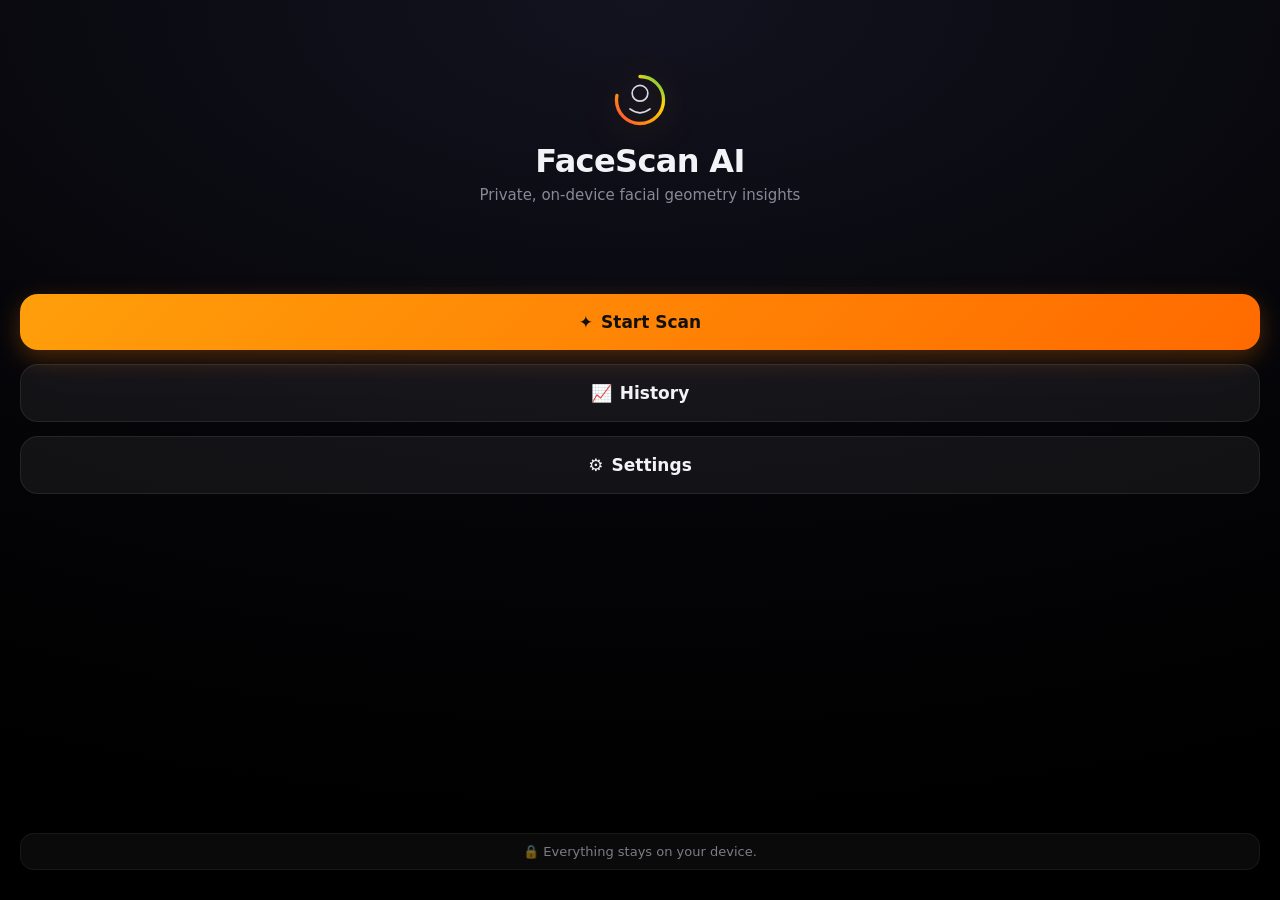
==== index.html @ 28b442ec "Add files via upload" ====
<!doctype html>
<html lang="en">
<head>
<meta charset="UTF-8" />
<meta name="viewport" content="width=device-width, initial-scale=1, maximum-scale=1, viewport-fit=cover, user-scalable=no" />
<title>FaceScan AI</title>

<!-- PWA -->
<link rel="manifest" href="manifest.json" />
<meta name="theme-color" content="#06060a" />
<meta name="apple-mobile-web-app-capable" content="yes" />
<meta name="mobile-web-app-capable" content="yes" />
<meta name="apple-mobile-web-app-status-bar-style" content="black-translucent" />
<meta name="apple-mobile-web-app-title" content="FaceScan" />
<meta name="format-detection" content="telephone=no" />
<link rel="apple-touch-icon" href="icons/apple-touch-icon.png" />
<link rel="icon" type="image/png" sizes="32x32" href="icons/favicon-32.png" />

<link rel="stylesheet" href="css/style.css" />
</head>
<body>
<div id="app">

  <!-- ============ HOME ============ -->
  <section id="screen-home" class="screen active" data-screen="home">
    <div class="safe-top"></div>
    <header class="home-header">
      <div class="brand-mark">
        <svg viewBox="0 0 100 100" width="56" height="56">
          <circle cx="50" cy="50" r="42" fill="none" stroke="url(#ringGrad)" stroke-width="6" stroke-linecap="round" stroke-dasharray="205 264" transform="rotate(-90 50 50)"/>
          <defs>
            <linearGradient id="ringGrad" x1="0%" y1="0%" x2="100%" y2="100%">
              <stop offset="0%" stop-color="#ff453a"/>
              <stop offset="40%" stop-color="#ff9f0a"/>
              <stop offset="70%" stop-color="#ffd60a"/>
              <stop offset="100%" stop-color="#34c759"/>
            </linearGradient>
          </defs>
          <circle cx="50" cy="38" r="14" fill="none" stroke="rgba(235,240,255,0.9)" stroke-width="3"/>
          <path d="M32 66 Q50 80 68 66" fill="none" stroke="rgba(235,240,255,0.9)" stroke-width="3" stroke-linecap="round"/>
        </svg>
      </div>
      <h1>FaceScan AI</h1>
      <p class="tagline">Private, on-device facial geometry insights</p>
    </header>

    <div class="home-actions">
      <button class="btn btn-primary btn-large" data-nav="scan-intro">
        <span class="btn-icon">✦</span> Start Scan
      </button>
      <button class="btn btn-glass btn-large" data-nav="history">
        <span class="btn-icon">📈</span> History
      </button>
      <button class="btn btn-glass btn-large" data-nav="settings">
        <span class="btn-icon">⚙︎</span> Settings
      </button>
    </div>

    <div class="privacy-badge">🔒 Everything stays on your device.</div>
    <div class="safe-bottom"></div>
  </section>

  <!-- ============ SCAN INTRO ============ -->
  <section id="screen-scan-intro" class="screen" data-screen="scan-intro">
    <div class="safe-top"></div>
    <div class="topbar">
      <button class="btn-back" data-nav="home">‹ Back</button>
    </div>
    <div class="intro-content">
      <h2>7 quick poses</h2>
      <p class="intro-sub">Follow each prompt. Poses complete automatically once detected.</p>
      <ol class="pose-list">
        <li><span class="pose-num">1</span> Look Straight</li>
        <li><span class="pose-num">2</span> Turn Left</li>
        <li><span class="pose-num">3</span> Turn Right</li>
        <li><span class="pose-num">4</span> Look Up</li>
        <li><span class="pose-num">5</span> Look Down</li>
        <li><span class="pose-num">6</span> Smile</li>
        <li><span class="pose-num">7</span> Neutral Expression</li>
      </ol>
      <div class="intro-tip">💡 Use good, even lighting and hold the phone at eye level.</div>
    </div>
    <button class="btn btn-primary btn-large" id="begin-scan-btn">Begin Scan</button>
    <div class="privacy-badge small">🔒 Nothing is uploaded, ever.</div>
    <div class="safe-bottom"></div>
  </section>

  <!-- ============ SCAN ============ -->
  <section id="screen-scan" class="screen" data-screen="scan">
    <div class="safe-top"></div>
    <div class="scan-topbar">
      <button class="btn-back ghost" data-nav="home">✕</button>
      <div class="step-progress">
        <div class="step-dots" id="step-dots"></div>
        <span class="step-label" id="step-label">Step 1 of 7</span>
      </div>
      <div class="topbar-spacer"></div>
    </div>

    <div class="camera-wrap">
      <video id="camera-feed" autoplay playsinline muted></video>
      <canvas id="overlay-canvas"></canvas>
      <div class="face-guide-ring" id="face-guide-ring"></div>
      <div class="pose-check-anim" id="pose-check">✓</div>
    </div>

    <div class="pose-instruction">
      <div class="pose-icon" id="pose-icon">👀</div>
      <h2 id="pose-title">Look Straight</h2>
      <p id="pose-sub">Center your face in the frame</p>
    </div>
    <div class="safe-bottom"></div>
  </section>

  <!-- ============ CAMERA PERMISSION / ERROR ============ -->
  <section id="screen-camera-error" class="screen" data-screen="camera-error">
    <div class="safe-top"></div>
    <div class="error-content">
      <div class="error-icon">📷</div>
      <h2>Camera access needed</h2>
      <p id="camera-error-message">FaceScan AI needs camera access to run an on-device scan. Nothing is ever recorded or uploaded.</p>
      <button class="btn btn-primary btn-large" id="camera-retry-btn">Try Again</button>
      <button class="btn btn-glass btn-large" data-nav="home">Cancel</button>
    </div>
    <div class="safe-bottom"></div>
  </section>

  <!-- ============ ANALYSIS (loading) ============ -->
  <section id="screen-analysis" class="screen" data-screen="analysis">
    <div class="safe-top"></div>
    <div class="analysis-center">
      <div class="ring-wrap">
        <svg viewBox="0 0 200 200" class="progress-ring">
          <circle class="ring-track" cx="100" cy="100" r="88"/>
          <circle class="ring-fill" id="ring-fill" cx="100" cy="100" r="88"/>
        </svg>
        <div class="ring-percent" id="ring-percent">0%</div>
      </div>
      <p class="analysis-message" id="analysis-message">Building facial mesh...</p>
    </div>
    <div class="safe-bottom"></div>
  </section>

  <!-- ============ RESULTS ============ -->
  <section id="screen-results" class="screen" data-screen="results">
    <div class="safe-top"></div>
    <div class="topbar">
      <button class="btn-back" id="results-back-btn">‹ Back</button>
      <button class="btn-icon-only" id="results-delete-btn" title="Delete scan" style="display:none">🗑</button>
    </div>
    <div class="scroll-area" id="results-scroll">
      <div class="score-hero">
        <div class="score-ring-wrap">
          <svg viewBox="0 0 160 160" class="score-ring">
            <circle class="ring-track" cx="80" cy="80" r="70"/>
            <circle class="ring-fill" id="score-ring-fill" cx="80" cy="80" r="70"/>
          </svg>
          <div class="score-value" id="score-value">8.4</div>
        </div>
        <p class="score-label">Estimated Profile Score</p>
        <p class="score-disclaimer">App-generated estimate based on facial geometry — not an objective measure of attractiveness.</p>
        <p class="score-date" id="score-date"></p>
      </div>

      <h3 class="section-title">Detected Features</h3>
      <div class="feature-grid" id="feature-grid"></div>

      <h3 class="section-title">Suggestions</h3>
      <div class="suggestion-list" id="suggestion-list"></div>

      <div class="results-actions">
        <button class="btn btn-primary btn-large" id="results-done-btn">Done</button>
      </div>
      <div class="safe-bottom"></div>
    </div>
  </section>

  <!-- ============ HISTORY ============ -->
  <section id="screen-history" class="screen" data-screen="history">
    <div class="safe-top"></div>
    <div class="topbar">
      <button class="btn-back" data-nav="home">‹ Back</button>
      <h2 class="topbar-title">History</h2>
      <button class="btn-icon-only" id="history-clear-btn" title="Clear all">🗑</button>
    </div>
    <div class="scroll-area">
      <div class="history-stats" id="history-stats"></div>
      <div class="chart-card">
        <canvas id="history-chart" height="180"></canvas>
      </div>
      <div id="history-empty" class="empty-state" style="display:none">
        <div class="empty-icon">📊</div>
        <p>No scans yet. Run your first scan to start tracking trends.</p>
        <button class="btn btn-primary btn-large" data-nav="scan-intro">Start Scan</button>
      </div>
      <div class="history-list" id="history-list"></div>
      <div class="safe-bottom"></div>
    </div>
  </section>

  <!-- ============ SETTINGS ============ -->
  <section id="screen-settings" class="screen" data-screen="settings">
    <div class="safe-top"></div>
    <div class="topbar">
      <button class="btn-back" data-nav="home">‹ Back</button>
      <h2 class="topbar-title">Settings</h2>
      <div class="topbar-spacer"></div>
    </div>
    <div class="scroll-area">
      <div class="settings-group">
        <div class="settings-row">
          <span>Haptic feedback</span>
          <label class="switch">
            <input type="checkbox" id="setting-haptics" checked>
            <span class="switch-track"></span>
          </label>
        </div>
        <div class="settings-row">
          <span>Invert left / right turn detection</span>
          <label class="switch">
            <input type="checkbox" id="setting-invert-yaw">
            <span class="switch-track"></span>
          </label>
        </div>
      </div>

      <div class="settings-group">
        <button class="settings-row action" id="clear-history-btn">
          <span>Clear all scan history</span> <span class="chev">›</span>
        </button>
      </div>

      <div class="settings-group about-card">
        <h3>About FaceScan AI</h3>
        <p>FaceScan AI analyzes facial geometry entirely on your device using MediaPipe's on-device face landmark detection. No image, video, or measurement ever leaves your phone — there is no server, no account, and no cloud storage.</p>
        <p class="disclaimer-strong">Results are app-generated estimates derived from geometric measurements. They are not scientific, medical, or objective assessments of attractiveness.</p>
        <p class="version-tag">Version 1.0.0</p>
      </div>
      <div class="safe-bottom"></div>
    </div>
  </section>

  <!-- Confirm dialog -->
  <div class="modal-overlay" id="confirm-overlay">
    <div class="modal-card">
      <h3 id="confirm-title">Are you sure?</h3>
      <p id="confirm-message">This action cannot be undone.</p>
      <div class="modal-actions">
        <button class="btn btn-glass" id="confirm-cancel">Cancel</button>
        <button class="btn btn-danger" id="confirm-ok">Delete</button>
      </div>
    </div>
  </div>

  <!-- Toast -->
  <div class="toast" id="toast"></div>

</div>

<script type="module" src="js/app.js"></script>
</body>
</html>
---- css/style.css ----
/* ============ Reset & base ============ */
* { box-sizing: border-box; -webkit-tap-highlight-color: transparent; }
html, body {
  margin: 0; padding: 0;
  height: 100%;
  background: #000;
  color: #f2f3f7;
  font-family: -apple-system, BlinkMacSystemFont, "SF Pro Text", "SF Pro Display", system-ui, sans-serif;
  overscroll-behavior: none;
  -webkit-user-select: none;
  user-select: none;
}
body {
  position: fixed;
  inset: 0;
  overflow: hidden;
}
button, input { font-family: inherit; }
ol, ul { list-style: none; margin: 0; padding: 0; }
h1, h2, h3, p { margin: 0; }

#app {
  position: relative;
  width: 100%;
  height: 100%;
  background: radial-gradient(120% 90% at 50% 0%, #131320 0%, #06060a 55%, #000 100%);
}

.safe-top { height: env(safe-area-inset-top, 0px); flex-shrink: 0; }
.safe-bottom { height: max(env(safe-area-inset-bottom, 0px), 12px); flex-shrink: 0; }

/* ============ Screens ============ */
.screen {
  position: absolute;
  inset: 0;
  display: none;
  flex-direction: column;
  padding-left: max(env(safe-area-inset-left), 20px);
  padding-right: max(env(safe-area-inset-right), 20px);
  opacity: 0;
  transform: translateY(8px) scale(0.99);
}
.screen.active {
  display: flex;
  animation: screenIn 0.42s cubic-bezier(0.32, 0.72, 0, 1) forwards;
}
.screen.leaving {
  animation: screenOut 0.28s cubic-bezier(0.4, 0, 1, 1) forwards;
}
@keyframes screenIn {
  from { opacity: 0; transform: translateY(14px) scale(0.98); }
  to { opacity: 1; transform: translateY(0) scale(1); }
}
@keyframes screenOut {
  from { opacity: 1; transform: translateY(0) scale(1); }
  to { opacity: 0; transform: translateY(-8px) scale(0.99); }
}

.scroll-area {
  flex: 1;
  overflow-y: auto;
  -webkit-overflow-scrolling: touch;
  padding-bottom: 24px;
}

/* ============ Home ============ */
.home-header {
  text-align: center;
  padding-top: 8vh;
}
.brand-mark { display: flex; justify-content: center; margin-bottom: 14px; filter: drop-shadow(0 4px 18px rgba(255, 149, 0, 0.25)); }
.home-header h1 {
  font-size: 32px;
  font-weight: 700;
  letter-spacing: -0.02em;
}
.tagline {
  margin-top: 6px;
  font-size: 15px;
  color: rgba(235, 240, 255, 0.55);
}
.home-actions {
  margin-top: 10vh;
  display: flex;
  flex-direction: column;
  gap: 14px;
}
.privacy-badge {
  margin-top: auto;
  margin-bottom: 18px;
  text-align: center;
  font-size: 13px;
  color: rgba(235, 240, 255, 0.5);
  background: rgba(255, 255, 255, 0.04);
  border: 1px solid rgba(255, 255, 255, 0.06);
  border-radius: 14px;
  padding: 10px 14px;
}
.privacy-badge.small { margin-top: 16px; margin-bottom: 0; }

/* ============ Buttons ============ */
.btn {
  border: none;
  border-radius: 18px;
  font-size: 17px;
  font-weight: 600;
  padding: 18px 22px;
  display: flex;
  align-items: center;
  justify-content: center;
  gap: 8px;
  cursor: pointer;
  transition: transform 0.15s cubic-bezier(0.34, 1.56, 0.64, 1), filter 0.15s ease, opacity 0.15s ease;
  min-height: 56px;
  -webkit-appearance: none;
}
.btn:active { transform: scale(0.96); filter: brightness(0.92); }
.btn-large { width: 100%; }
.btn-primary {
  background: linear-gradient(135deg, #ff9f0a, #ff6a00);
  color: #12100a;
  box-shadow: 0 8px 24px rgba(255, 130, 0, 0.28);
}
.btn-glass {
  background: rgba(255, 255, 255, 0.06);
  color: #f2f3f7;
  border: 1px solid rgba(255, 255, 255, 0.08);
  backdrop-filter: blur(20px);
  -webkit-backdrop-filter: blur(20px);
}
.btn-danger {
  background: linear-gradient(135deg, #ff453a, #d70015);
  color: #fff;
}
.btn-icon { font-size: 17px; }
.btn-back {
  background: none;
  border: none;
  color: #ff9f0a;
  font-size: 17px;
  font-weight: 500;
  padding: 8px 4px;
  cursor: pointer;
}
.btn-back.ghost {
  color: rgba(255,255,255,0.85);
  background: rgba(255,255,255,0.08);
  width: 34px; height: 34px;
  border-radius: 50%;
  display: flex; align-items: center; justify-content: center;
  font-size: 15px;
  padding: 0;
}
.btn-icon-only {
  background: rgba(255,255,255,0.06);
  border: 1px solid rgba(255,255,255,0.08);
  width: 38px; height: 38px;
  border-radius: 50%;
  color: #ff6b6b;
  font-size: 16px;
  cursor: pointer;
}

/* ============ Topbars ============ */
.topbar, .scan-topbar {
  display: flex;
  align-items: center;
  justify-content: space-between;
  padding: 10px 0 6px;
  min-height: 44px;
}
.topbar-title { font-size: 17px; font-weight: 600; }
.topbar-spacer { width: 34px; }

/* ============ Scan intro ============ */
.intro-content { padding-top: 4px; flex: 1; overflow-y: auto; }
.intro-content h2 { font-size: 26px; font-weight: 700; margin-top: 10px; }
.intro-sub { color: rgba(235,240,255,0.55); margin-top: 6px; font-size: 15px; }
.pose-list { margin-top: 22px; display: flex; flex-direction: column; gap: 10px; }
.pose-list li {
  display: flex; align-items: center; gap: 12px;
  background: rgba(255,255,255,0.05);
  border: 1px solid rgba(255,255,255,0.06);
  border-radius: 14px;
  padding: 12px 14px;
  font-size: 15px;
}
.pose-num {
  width: 26px; height: 26px;
  border-radius: 50%;
  background: rgba(255,159,10,0.15);
  color: #ff9f0a;
  display: flex; align-items: center; justify-content: center;
  font-size: 13px; font-weight: 700;
  flex-shrink: 0;
}
.intro-tip {
  margin-top: 18px;
  font-size: 13px;
  color: rgba(235,240,255,0.55);
  background: rgba(255,255,255,0.04);
  border-radius: 12px;
  padding: 10px 12px;
}

/* ============ Scan screen ============ */
.step-progress { display: flex; flex-direction: column; align-items: center; gap: 6px; }
.step-dots { display: flex; gap: 6px; }
.step-dots .dot {
  width: 7px; height: 7px; border-radius: 50%;
  background: rgba(255,255,255,0.15);
  transition: background 0.3s ease, transform 0.3s ease;
}
.step-dots .dot.done { background: #34c759; }
.step-dots .dot.current { background: #ff9f0a; transform: scale(1.3); }
.step-label { font-size: 12px; color: rgba(235,240,255,0.55); font-weight: 600; letter-spacing: 0.02em; }

.camera-wrap {
  position: relative;
  margin-top: 10px;
  border-radius: 28px;
  overflow: hidden;
  aspect-ratio: 3/4;
  max-height: 52vh;
  background: #0a0a0f;
  border: 1px solid rgba(255,255,255,0.08);
}
#camera-feed {
  width: 100%; height: 100%;
  object-fit: cover;
  transform: scaleX(-1);
}
#overlay-canvas {
  position: absolute; inset: 0;
  width: 100%; height: 100%;
  transform: scaleX(-1);
}
.face-guide-ring {
  position: absolute;
  left: 50%; top: 48%;
  width: 62%; aspect-ratio: 3/4;
  transform: translate(-50%, -50%);
  border: 2.5px dashed rgba(255,255,255,0.35);
  border-radius: 50% / 44%;
  transition: border-color 0.25s ease;
  pointer-events: none;
}
.face-guide-ring.locked { border-color: #34c759; border-style: solid; }

.pose-check-anim {
  position: absolute;
  inset: 0;
  display: flex; align-items: center; justify-content: center;
  font-size: 72px;
  color: #34c759;
  opacity: 0;
  pointer-events: none;
  background: rgba(6,6,10,0.35);
}
.pose-check-anim.show {
  animation: checkPop 0.6s cubic-bezier(0.34, 1.56, 0.64, 1);
}
@keyframes checkPop {
  0% { opacity: 0; transform: scale(0.4); }
  35% { opacity: 1; transform: scale(1.15); }
  60% { transform: scale(0.95); }
  100% { opacity: 0; transform: scale(1); }
}

.pose-instruction {
  text-align: center;
  margin-top: 20px;
}
.pose-icon { font-size: 34px; margin-bottom: 6px; }
.pose-instruction h2 { font-size: 22px; font-weight: 700; }
.pose-instruction p { margin-top: 4px; font-size: 14px; color: rgba(235,240,255,0.55); }

/* ============ Camera error ============ */
.error-content { flex: 1; display: flex; flex-direction: column; align-items: center; justify-content: center; text-align: center; gap: 14px; padding-bottom: 10vh; }
.error-icon { font-size: 48px; }
.error-content h2 { font-size: 22px; font-weight: 700; }
.error-content p { color: rgba(235,240,255,0.6); font-size: 14px; max-width: 300px; }
.error-content .btn { width: 100%; margin-top: 6px; }

/* ============ Analysis ============ */
.analysis-center {
  flex: 1;
  display: flex;
  flex-direction: column;
  align-items: center;
  justify-content: center;
  gap: 28px;
}
.ring-wrap { position: relative; width: 220px; height: 220px; }
.progress-ring { width: 100%; height: 100%; transform: rotate(-90deg); }
.ring-track {
  fill: none;
  stroke: rgba(255,255,255,0.08);
  stroke-width: 12;
}
.ring-fill {
  fill: none;
  stroke: #ff453a;
  stroke-width: 12;
  stroke-linecap: round;
  stroke-dasharray: 553;
  stroke-dashoffset: 553;
  transition: stroke-dashoffset 0.1s linear, stroke 0.3s ease;
}
.ring-percent {
  position: absolute; inset: 0;
  display: flex; align-items: center; justify-content: center;
  font-size: 42px; font-weight: 700;
  font-variant-numeric: tabular-nums;
}
.analysis-message {
  font-size: 15px;
  color: rgba(235,240,255,0.65);
  min-height: 20px;
  text-align: center;
  animation: fadeMsg 0.4s ease;
}
@keyframes fadeMsg { from { opacity: 0; transform: translateY(4px); } to { opacity: 1; transform: translateY(0); } }

/* ============ Results ============ */
.score-hero { text-align: center; padding: 12px 0 8px; }
.score-ring-wrap { position: relative; width: 160px; height: 160px; margin: 0 auto; }
.score-ring { width: 100%; height: 100%; transform: rotate(-90deg); }
.score-ring .ring-fill { stroke-dasharray: 440; stroke-dashoffset: 440; stroke: #34c759; }
.score-value {
  position: absolute; inset: 0;
  display: flex; align-items: center; justify-content: center;
  font-size: 40px; font-weight: 800;
}
.score-label { margin-top: 12px; font-size: 15px; font-weight: 600; color: rgba(235,240,255,0.85); }
.score-disclaimer {
  margin-top: 6px; font-size: 12.5px; color: rgba(235,240,255,0.5);
  max-width: 320px; margin-left: auto; margin-right: auto; line-height: 1.4;
}
.score-date { margin-top: 8px; font-size: 12px; color: rgba(235,240,255,0.35); }

.section-title { font-size: 15px; font-weight: 700; margin: 22px 0 10px; color: rgba(235,240,255,0.8); }

.feature-grid {
  display: grid;
  grid-template-columns: 1fr 1fr;
  gap: 10px;
}
.feature-card {
  background: rgba(255,255,255,0.05);
  border: 1px solid rgba(255,255,255,0.07);
  border-radius: 16px;
  padding: 12px 14px;
  backdrop-filter: blur(16px);
  -webkit-backdrop-filter: blur(16px);
}
.feature-card .fname { font-size: 12px; color: rgba(235,240,255,0.5); font-weight: 600; text-transform: uppercase; letter-spacing: 0.03em; }
.feature-card .fvalue { font-size: 15px; font-weight: 700; margin-top: 4px; }
.feature-card .fconf {
  margin-top: 8px; height: 4px; border-radius: 2px; background: rgba(255,255,255,0.08); overflow: hidden;
}
.feature-card .fconf-bar { height: 100%; background: linear-gradient(90deg, #ff9f0a, #34c759); border-radius: 2px; }
.feature-card .fconf-label { font-size: 10.5px; color: rgba(235,240,255,0.4); margin-top: 4px; }

.suggestion-list { display: flex; flex-direction: column; gap: 10px; }
.suggestion-card {
  display: flex; gap: 12px; align-items: flex-start;
  background: rgba(255,255,255,0.05);
  border: 1px solid rgba(255,255,255,0.07);
  border-radius: 16px;
  padding: 14px;
}
.suggestion-card .sicon { font-size: 20px; flex-shrink: 0; }
.suggestion-card .scat { font-size: 11.5px; color: #ff9f0a; font-weight: 700; text-transform: uppercase; letter-spacing: 0.03em; }
.suggestion-card .stext { font-size: 14px; margin-top: 3px; line-height: 1.4; color: rgba(235,240,255,0.9); }

.results-actions { margin-top: 24px; }

/* ============ History ============ */
.history-stats {
  display: grid;
  grid-template-columns: 1fr 1fr 1fr;
  gap: 10px;
  margin-top: 6px;
}
.stat-card {
  background: rgba(255,255,255,0.05);
  border: 1px solid rgba(255,255,255,0.07);
  border-radius: 14px;
  padding: 12px 10px;
  text-align: center;
}
.stat-card .slabel { font-size: 10.5px; color: rgba(235,240,255,0.5); text-transform: uppercase; letter-spacing: 0.02em; }
.stat-card .sval { font-size: 20px; font-weight: 800; margin-top: 4px; }
.stat-card.latest .sval { color: #ff9f0a; }
.stat-card.highest .sval { color: #34c759; }

.chart-card {
  margin-top: 14px;
  background: rgba(255,255,255,0.05);
  border: 1px solid rgba(255,255,255,0.07);
  border-radius: 18px;
  padding: 14px 10px 6px;
}

.history-list { margin-top: 18px; display: flex; flex-direction: column; gap: 12px; }
.history-card {
  display: flex; align-items: center; gap: 12px;
  background: rgba(255,255,255,0.05);
  border: 1px solid rgba(255,255,255,0.07);
  border-radius: 16px;
  padding: 12px 14px;
  cursor: pointer;
  transition: transform 0.15s ease;
}
.history-card:active { transform: scale(0.98); }
.history-card .hthumb {
  width: 46px; height: 46px; border-radius: 12px;
  background: rgba(255,255,255,0.08);
  object-fit: cover;
  flex-shrink: 0;
}
.history-card .hinfo { flex: 1; min-width: 0; }
.history-card .hdate { font-size: 14px; font-weight: 600; }
.history-card .hmeta { font-size: 12px; color: rgba(235,240,255,0.5); margin-top: 2px; }
.history-card .hscore { font-size: 20px; font-weight: 800; color: #ff9f0a; }

.empty-state { text-align: center; padding: 10vh 10px; display: flex; flex-direction: column; align-items: center; gap: 12px; }
.empty-icon { font-size: 40px; }
.empty-state p { color: rgba(235,240,255,0.55); font-size: 14px; max-width: 260px; }
.empty-state .btn { margin-top: 8px; width: 220px; }

/* ============ Settings ============ */
.settings-group {
  margin-top: 18px;
  background: rgba(255,255,255,0.05);
  border: 1px solid rgba(255,255,255,0.07);
  border-radius: 16px;
  overflow: hidden;
}
.settings-row {
  display: flex; align-items: center; justify-content: space-between;
  padding: 15px 16px;
  font-size: 15px;
  border-bottom: 1px solid rgba(255,255,255,0.06);
  width: 100%;
  background: none; border-left: none; border-right: none; border-top: none;
  color: #f2f3f7;
  text-align: left;
}
.settings-row:last-child { border-bottom: none; }
.settings-row.action { cursor: pointer; color: #ff453a; }
.settings-row .chev { color: rgba(235,240,255,0.3); }

.switch { position: relative; width: 48px; height: 28px; flex-shrink: 0; }
.switch input { opacity: 0; width: 0; height: 0; }
.switch-track {
  position: absolute; inset: 0; border-radius: 14px;
  background: rgba(255,255,255,0.15);
  transition: background 0.2s ease;
  cursor: pointer;
}
.switch-track::before {
  content: ""; position: absolute; top: 3px; left: 3px;
  width: 22px; height: 22px; border-radius: 50%;
  background: #fff;
  transition: transform 0.2s cubic-bezier(0.34, 1.56, 0.64, 1);
  box-shadow: 0 1px 3px rgba(0,0,0,0.3);
}
.switch input:checked + .switch-track { background: #34c759; }
.switch input:checked + .switch-track::before { transform: translateX(20px); }

.about-card { padding: 16px; background: rgba(255,255,255,0.04); }
.about-card h3 { font-size: 15px; font-weight: 700; margin-bottom: 8px; }
.about-card p { font-size: 13px; color: rgba(235,240,255,0.6); line-height: 1.5; margin-bottom: 10px; }
.disclaimer-strong { color: rgba(255,214,10,0.85) !important; font-weight: 500; }
.version-tag { font-size: 12px; color: rgba(235,240,255,0.35) !important; text-align: center; margin-bottom: 0 !important; }

/* ============ Modal ============ */
.modal-overlay {
  position: fixed; inset: 0;
  background: rgba(0,0,0,0.5);
  backdrop-filter: blur(6px);
  display: flex; align-items: center; justify-content: center;
  opacity: 0; pointer-events: none;
  transition: opacity 0.25s ease;
  z-index: 100;
  padding: 24px;
}
.modal-overlay.show { opacity: 1; pointer-events: all; }
.modal-card {
  background: #17171f;
  border: 1px solid rgba(255,255,255,0.08);
  border-radius: 20px;
  padding: 22px;
  width: 100%;
  max-width: 320px;
  transform: scale(0.9);
  transition: transform 0.25s cubic-bezier(0.34, 1.56, 0.64, 1);
  text-align: center;
}
.modal-overlay.show .modal-card { transform: scale(1); }
.modal-card h3 { font-size: 17px; font-weight: 700; }
.modal-card p { margin-top: 8px; font-size: 14px; color: rgba(235,240,255,0.6); }
.modal-actions { display: flex; gap: 10px; margin-top: 18px; }
.modal-actions .btn { flex: 1; padding: 14px; font-size: 15px; }

/* ============ Toast ============ */
.toast {
  position: fixed;
  left: 50%; bottom: max(env(safe-area-inset-bottom, 0px), 24px);
  transform: translateX(-50%) translateY(20px);
  background: rgba(30,30,38,0.95);
  border: 1px solid rgba(255,255,255,0.1);
  color: #f2f3f7;
  padding: 12px 20px;
  border-radius: 14px;
  font-size: 14px;
  font-weight: 500;
  opacity: 0;
  pointer-events: none;
  transition: opacity 0.25s ease, transform 0.25s ease;
  z-index: 200;
  backdrop-filter: blur(20px);
  max-width: 85%;
  text-align: center;
}
.toast.show { opacity: 1; transform: translateX(-50%) translateY(0); }

/* ============ Scrollbar ============ */
.scroll-area::-webkit-scrollbar { width: 0; }
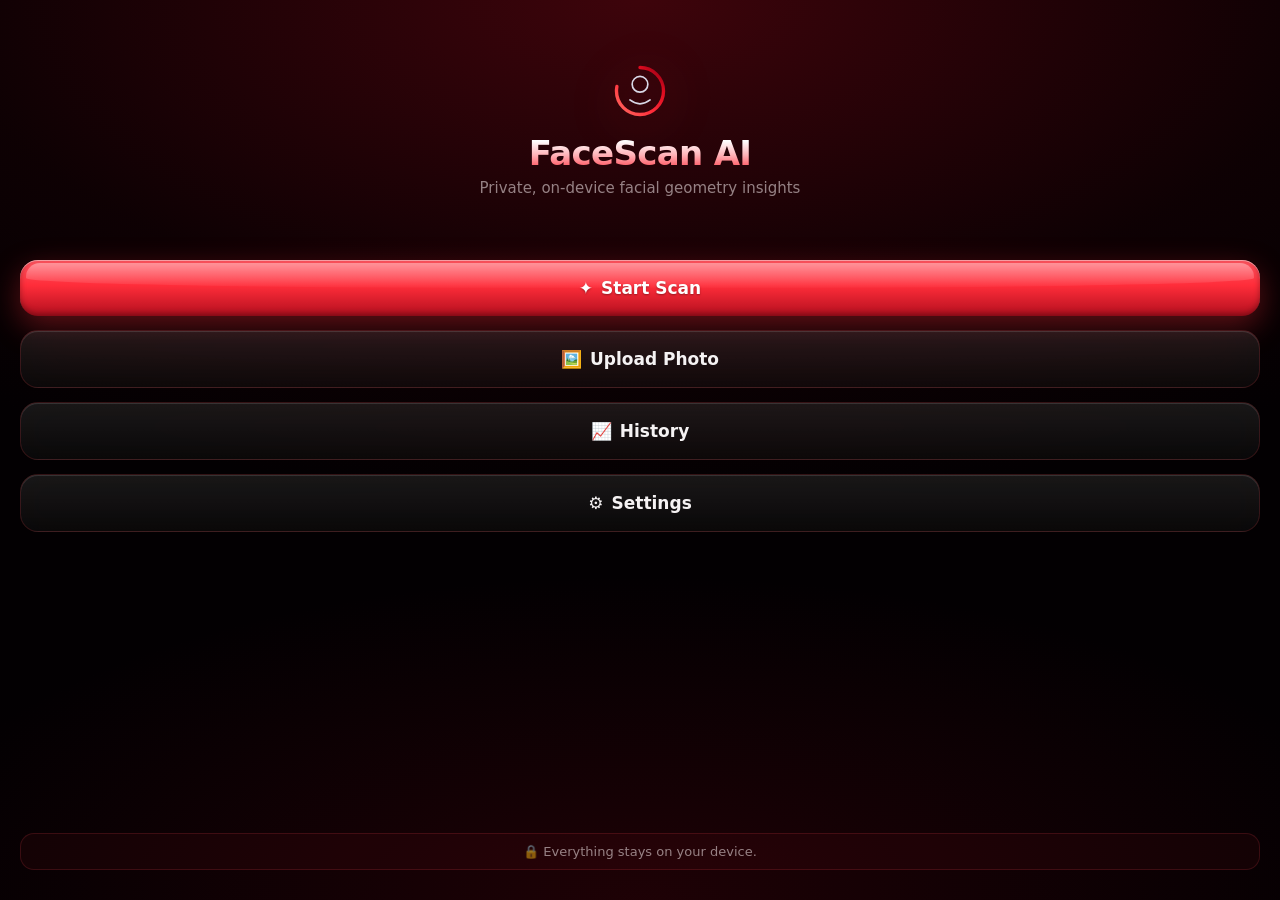
==== commit 62ed920b: "Add files via upload" ====
--- a/index.html
+++ b/index.html
@@ -7,7 +7,7 @@
 
 <!-- PWA -->
 <link rel="manifest" href="manifest.json" />
-<meta name="theme-color" content="#06060a" />
+<meta name="theme-color" content="#0a0203" />
 <meta name="apple-mobile-web-app-capable" content="yes" />
 <meta name="mobile-web-app-capable" content="yes" />
 <meta name="apple-mobile-web-app-status-bar-style" content="black-translucent" />
@@ -30,10 +30,10 @@
           <circle cx="50" cy="50" r="42" fill="none" stroke="url(#ringGrad)" stroke-width="6" stroke-linecap="round" stroke-dasharray="205 264" transform="rotate(-90 50 50)"/>
           <defs>
             <linearGradient id="ringGrad" x1="0%" y1="0%" x2="100%" y2="100%">
-              <stop offset="0%" stop-color="#ff453a"/>
-              <stop offset="40%" stop-color="#ff9f0a"/>
-              <stop offset="70%" stop-color="#ffd60a"/>
-              <stop offset="100%" stop-color="#34c759"/>
+              <stop offset="0%" stop-color="#ff6e64"/>
+              <stop offset="40%" stop-color="#ff2d3a"/>
+              <stop offset="75%" stop-color="#dc0a1e"/>
+              <stop offset="100%" stop-color="#820014"/>
             </linearGradient>
           </defs>
           <circle cx="50" cy="38" r="14" fill="none" stroke="rgba(235,240,255,0.9)" stroke-width="3"/>
@@ -48,6 +48,10 @@
       <button class="btn btn-primary btn-large" data-nav="scan-intro">
         <span class="btn-icon">✦</span> Start Scan
       </button>
+      <button class="btn btn-glass btn-large" id="upload-photo-btn">
+        <span class="btn-icon">🖼️</span> Upload Photo
+      </button>
+      <input type="file" id="photo-input" accept="image/*" style="display:none" />
       <button class="btn btn-glass btn-large" data-nav="history">
         <span class="btn-icon">📈</span> History
       </button>
@@ -158,6 +162,8 @@
           <div class="score-value" id="score-value">8.4</div>
         </div>
         <p class="score-label">Estimated Profile Score</p>
+        <p class="score-delta" id="score-delta"></p>
+        <span class="scan-type-badge" id="scan-type-badge">Camera Scan</span>
         <p class="score-disclaimer">App-generated estimate based on facial geometry — not an objective measure of attractiveness.</p>
         <p class="score-date" id="score-date"></p>
       </div>
@@ -169,6 +175,9 @@
       <div class="suggestion-list" id="suggestion-list"></div>
 
       <div class="results-actions">
+        <button class="btn btn-glass btn-large" id="export-report-btn">
+          <span class="btn-icon">💾</span> Save Report Image
+        </button>
         <button class="btn btn-primary btn-large" id="results-done-btn">Done</button>
       </div>
       <div class="safe-bottom"></div>
--- a/css/style.css
+++ b/css/style.css
@@ -4,7 +4,7 @@
   margin: 0; padding: 0;
   height: 100%;
   background: #000;
-  color: #f2f3f7;
+  color: #f5f2f3;
   font-family: -apple-system, BlinkMacSystemFont, "SF Pro Text", "SF Pro Display", system-ui, sans-serif;
   overscroll-behavior: none;
   -webkit-user-select: none;
@@ -19,11 +19,25 @@
 ol, ul { list-style: none; margin: 0; padding: 0; }
 h1, h2, h3, p { margin: 0; }
 
+:root {
+  --red: #ff2d3a;
+  --red-bright: #ff5560;
+  --red-deep: #b30f1e;
+  --red-glow: rgba(255, 45, 58, 0.35);
+  --glass: rgba(255, 255, 255, 0.05);
+  --glass-border: rgba(255, 70, 80, 0.16);
+  --text-dim: rgba(245, 235, 236, 0.55);
+  --text-faint: rgba(245, 235, 236, 0.38);
+}
+
 #app {
   position: relative;
   width: 100%;
   height: 100%;
-  background: radial-gradient(120% 90% at 50% 0%, #131320 0%, #06060a 55%, #000 100%);
+  background:
+    radial-gradient(120% 80% at 50% 0%, rgba(120, 8, 20, 0.5) 0%, rgba(30, 2, 5, 0.4) 45%, transparent 70%),
+    radial-gradient(100% 60% at 50% 100%, rgba(80, 4, 12, 0.35) 0%, transparent 60%),
+    #030002;
 }
 
 .safe-top { height: env(safe-area-inset-top, 0px); flex-shrink: 0; }
@@ -44,16 +58,9 @@
   display: flex;
   animation: screenIn 0.42s cubic-bezier(0.32, 0.72, 0, 1) forwards;
 }
-.screen.leaving {
-  animation: screenOut 0.28s cubic-bezier(0.4, 0, 1, 1) forwards;
-}
 @keyframes screenIn {
   from { opacity: 0; transform: translateY(14px) scale(0.98); }
   to { opacity: 1; transform: translateY(0) scale(1); }
-}
-@keyframes screenOut {
-  from { opacity: 1; transform: translateY(0) scale(1); }
-  to { opacity: 0; transform: translateY(-8px) scale(0.99); }
 }
 
 .scroll-area {
@@ -66,21 +73,33 @@
 /* ============ Home ============ */
 .home-header {
   text-align: center;
-  padding-top: 8vh;
-}
-.brand-mark { display: flex; justify-content: center; margin-bottom: 14px; filter: drop-shadow(0 4px 18px rgba(255, 149, 0, 0.25)); }
+  padding-top: 7vh;
+}
+.brand-mark {
+  display: flex; justify-content: center; margin-bottom: 14px;
+  filter: drop-shadow(0 6px 26px var(--red-glow));
+  animation: brandPulse 3.2s ease-in-out infinite;
+}
+@keyframes brandPulse {
+  0%, 100% { filter: drop-shadow(0 6px 22px rgba(255, 45, 58, 0.3)); transform: scale(1); }
+  50% { filter: drop-shadow(0 8px 34px rgba(255, 45, 58, 0.55)); transform: scale(1.03); }
+}
 .home-header h1 {
-  font-size: 32px;
-  font-weight: 700;
+  font-size: 34px;
+  font-weight: 800;
   letter-spacing: -0.02em;
+  background: linear-gradient(180deg, #fff 20%, #ffb3b8 55%, var(--red) 100%);
+  -webkit-background-clip: text;
+  background-clip: text;
+  -webkit-text-fill-color: transparent;
 }
 .tagline {
   margin-top: 6px;
   font-size: 15px;
-  color: rgba(235, 240, 255, 0.55);
+  color: var(--text-dim);
 }
 .home-actions {
-  margin-top: 10vh;
+  margin-top: 7vh;
   display: flex;
   flex-direction: column;
   gap: 14px;
@@ -90,9 +109,9 @@
   margin-bottom: 18px;
   text-align: center;
   font-size: 13px;
-  color: rgba(235, 240, 255, 0.5);
-  background: rgba(255, 255, 255, 0.04);
-  border: 1px solid rgba(255, 255, 255, 0.06);
+  color: var(--text-dim);
+  background: rgba(255, 45, 58, 0.05);
+  border: 1px solid var(--glass-border);
   border-radius: 14px;
   padding: 10px 14px;
 }
@@ -100,6 +119,8 @@
 
 /* ============ Buttons ============ */
 .btn {
+  position: relative;
+  overflow: hidden;
   border: none;
   border-radius: 18px;
   font-size: 17px;
@@ -110,33 +131,67 @@
   justify-content: center;
   gap: 8px;
   cursor: pointer;
-  transition: transform 0.15s cubic-bezier(0.34, 1.56, 0.64, 1), filter 0.15s ease, opacity 0.15s ease;
+  transition: transform 0.15s cubic-bezier(0.34, 1.56, 0.64, 1), filter 0.15s ease, box-shadow 0.2s ease;
   min-height: 56px;
   -webkit-appearance: none;
 }
-.btn:active { transform: scale(0.96); filter: brightness(0.92); }
+.btn:active { transform: scale(0.96); filter: brightness(0.9); }
 .btn-large { width: 100%; }
+
 .btn-primary {
-  background: linear-gradient(135deg, #ff9f0a, #ff6a00);
-  color: #12100a;
-  box-shadow: 0 8px 24px rgba(255, 130, 0, 0.28);
-}
+  background: linear-gradient(180deg, var(--red-bright) 0%, var(--red) 45%, var(--red-deep) 100%);
+  color: #fff;
+  text-shadow: 0 1px 2px rgba(0,0,0,0.35);
+  box-shadow:
+    0 10px 30px var(--red-glow),
+    inset 0 1px 0 rgba(255,255,255,0.45),
+    inset 0 -2px 6px rgba(0,0,0,0.35);
+}
+/* glossy top highlight */
+.btn-primary::before {
+  content: "";
+  position: absolute;
+  left: 6px; right: 6px; top: 3px;
+  height: 45%;
+  border-radius: 14px 14px 40% 40%;
+  background: linear-gradient(180deg, rgba(255,255,255,0.38), rgba(255,255,255,0.02));
+  pointer-events: none;
+}
+/* sweeping sheen animation */
+.btn-primary::after {
+  content: "";
+  position: absolute;
+  top: -20%; bottom: -20%;
+  width: 34%;
+  left: -50%;
+  background: linear-gradient(105deg, transparent 0%, rgba(255,255,255,0.35) 50%, transparent 100%);
+  transform: skewX(-18deg);
+  animation: sheenSweep 3.4s ease-in-out infinite;
+  pointer-events: none;
+}
+@keyframes sheenSweep {
+  0%, 55% { left: -50%; }
+  85%, 100% { left: 130%; }
+}
+
 .btn-glass {
-  background: rgba(255, 255, 255, 0.06);
-  color: #f2f3f7;
-  border: 1px solid rgba(255, 255, 255, 0.08);
+  background: linear-gradient(180deg, rgba(255,255,255,0.09), rgba(255,255,255,0.03));
+  color: #f5f2f3;
+  border: 1px solid var(--glass-border);
   backdrop-filter: blur(20px);
   -webkit-backdrop-filter: blur(20px);
+  box-shadow: inset 0 1px 0 rgba(255,255,255,0.12);
 }
 .btn-danger {
-  background: linear-gradient(135deg, #ff453a, #d70015);
+  background: linear-gradient(180deg, var(--red-bright), var(--red-deep));
   color: #fff;
+  box-shadow: inset 0 1px 0 rgba(255,255,255,0.35);
 }
 .btn-icon { font-size: 17px; }
 .btn-back {
   background: none;
   border: none;
-  color: #ff9f0a;
+  color: var(--red);
   font-size: 17px;
   font-weight: 500;
   padding: 8px 4px;
@@ -153,10 +208,10 @@
 }
 .btn-icon-only {
   background: rgba(255,255,255,0.06);
-  border: 1px solid rgba(255,255,255,0.08);
+  border: 1px solid var(--glass-border);
   width: 38px; height: 38px;
   border-radius: 50%;
-  color: #ff6b6b;
+  color: var(--red-bright);
   font-size: 16px;
   cursor: pointer;
 }
@@ -175,30 +230,32 @@
 /* ============ Scan intro ============ */
 .intro-content { padding-top: 4px; flex: 1; overflow-y: auto; }
 .intro-content h2 { font-size: 26px; font-weight: 700; margin-top: 10px; }
-.intro-sub { color: rgba(235,240,255,0.55); margin-top: 6px; font-size: 15px; }
+.intro-sub { color: var(--text-dim); margin-top: 6px; font-size: 15px; }
 .pose-list { margin-top: 22px; display: flex; flex-direction: column; gap: 10px; }
 .pose-list li {
   display: flex; align-items: center; gap: 12px;
-  background: rgba(255,255,255,0.05);
-  border: 1px solid rgba(255,255,255,0.06);
+  background: linear-gradient(180deg, rgba(255,255,255,0.06), rgba(255,255,255,0.02));
+  border: 1px solid var(--glass-border);
   border-radius: 14px;
   padding: 12px 14px;
   font-size: 15px;
+  box-shadow: inset 0 1px 0 rgba(255,255,255,0.08);
 }
 .pose-num {
   width: 26px; height: 26px;
   border-radius: 50%;
-  background: rgba(255,159,10,0.15);
-  color: #ff9f0a;
+  background: linear-gradient(180deg, rgba(255,85,96,0.3), rgba(179,15,30,0.3));
+  color: var(--red-bright);
   display: flex; align-items: center; justify-content: center;
   font-size: 13px; font-weight: 700;
   flex-shrink: 0;
+  box-shadow: inset 0 1px 0 rgba(255,255,255,0.2);
 }
 .intro-tip {
   margin-top: 18px;
   font-size: 13px;
-  color: rgba(235,240,255,0.55);
-  background: rgba(255,255,255,0.04);
+  color: var(--text-dim);
+  background: rgba(255, 45, 58, 0.05);
   border-radius: 12px;
   padding: 10px 12px;
 }
@@ -209,11 +266,20 @@
 .step-dots .dot {
   width: 7px; height: 7px; border-radius: 50%;
   background: rgba(255,255,255,0.15);
-  transition: background 0.3s ease, transform 0.3s ease;
-}
-.step-dots .dot.done { background: #34c759; }
-.step-dots .dot.current { background: #ff9f0a; transform: scale(1.3); }
-.step-label { font-size: 12px; color: rgba(235,240,255,0.55); font-weight: 600; letter-spacing: 0.02em; }
+  transition: background 0.3s ease, transform 0.3s ease, box-shadow 0.3s ease;
+}
+.step-dots .dot.done { background: var(--red); box-shadow: 0 0 8px var(--red-glow); }
+.step-dots .dot.current {
+  background: #fff;
+  transform: scale(1.35);
+  box-shadow: 0 0 10px rgba(255,255,255,0.5);
+  animation: dotPulse 1.2s ease-in-out infinite;
+}
+@keyframes dotPulse {
+  0%, 100% { transform: scale(1.25); }
+  50% { transform: scale(1.5); }
+}
+.step-label { font-size: 12px; color: var(--text-dim); font-weight: 600; letter-spacing: 0.02em; }
 
 .camera-wrap {
   position: relative;
@@ -222,8 +288,9 @@
   overflow: hidden;
   aspect-ratio: 3/4;
   max-height: 52vh;
-  background: #0a0a0f;
-  border: 1px solid rgba(255,255,255,0.08);
+  background: #0a0203;
+  border: 1px solid var(--glass-border);
+  box-shadow: 0 12px 40px rgba(255, 45, 58, 0.12);
 }
 #camera-feed {
   width: 100%; height: 100%;
@@ -242,20 +309,25 @@
   transform: translate(-50%, -50%);
   border: 2.5px dashed rgba(255,255,255,0.35);
   border-radius: 50% / 44%;
-  transition: border-color 0.25s ease;
+  transition: border-color 0.25s ease, box-shadow 0.25s ease;
   pointer-events: none;
 }
-.face-guide-ring.locked { border-color: #34c759; border-style: solid; }
+.face-guide-ring.locked {
+  border-color: var(--red);
+  border-style: solid;
+  box-shadow: 0 0 24px var(--red-glow), inset 0 0 24px rgba(255,45,58,0.15);
+}
 
 .pose-check-anim {
   position: absolute;
   inset: 0;
   display: flex; align-items: center; justify-content: center;
   font-size: 72px;
-  color: #34c759;
+  color: var(--red-bright);
+  text-shadow: 0 0 30px var(--red-glow);
   opacity: 0;
   pointer-events: none;
-  background: rgba(6,6,10,0.35);
+  background: rgba(10,2,3,0.4);
 }
 .pose-check-anim.show {
   animation: checkPop 0.6s cubic-bezier(0.34, 1.56, 0.64, 1);
@@ -271,15 +343,19 @@
   text-align: center;
   margin-top: 20px;
 }
-.pose-icon { font-size: 34px; margin-bottom: 6px; }
+.pose-icon { font-size: 34px; margin-bottom: 6px; animation: iconFloat 2.4s ease-in-out infinite; display: inline-block; }
+@keyframes iconFloat {
+  0%, 100% { transform: translateY(0); }
+  50% { transform: translateY(-5px); }
+}
 .pose-instruction h2 { font-size: 22px; font-weight: 700; }
-.pose-instruction p { margin-top: 4px; font-size: 14px; color: rgba(235,240,255,0.55); }
+.pose-instruction p { margin-top: 4px; font-size: 14px; color: var(--text-dim); }
 
 /* ============ Camera error ============ */
 .error-content { flex: 1; display: flex; flex-direction: column; align-items: center; justify-content: center; text-align: center; gap: 14px; padding-bottom: 10vh; }
 .error-icon { font-size: 48px; }
 .error-content h2 { font-size: 22px; font-weight: 700; }
-.error-content p { color: rgba(235,240,255,0.6); font-size: 14px; max-width: 300px; }
+.error-content p { color: var(--text-dim); font-size: 14px; max-width: 300px; }
 .error-content .btn { width: 100%; margin-top: 6px; }
 
 /* ============ Analysis ============ */
@@ -291,7 +367,10 @@
   justify-content: center;
   gap: 28px;
 }
-.ring-wrap { position: relative; width: 220px; height: 220px; }
+.ring-wrap {
+  position: relative; width: 220px; height: 220px;
+  filter: drop-shadow(0 0 28px rgba(255, 45, 58, 0.25));
+}
 .progress-ring { width: 100%; height: 100%; transform: rotate(-90deg); }
 .ring-track {
   fill: none;
@@ -315,7 +394,7 @@
 }
 .analysis-message {
   font-size: 15px;
-  color: rgba(235,240,255,0.65);
+  color: var(--text-dim);
   min-height: 20px;
   text-align: center;
   animation: fadeMsg 0.4s ease;
@@ -324,7 +403,10 @@
 
 /* ============ Results ============ */
 .score-hero { text-align: center; padding: 12px 0 8px; }
-.score-ring-wrap { position: relative; width: 160px; height: 160px; margin: 0 auto; }
+.score-ring-wrap {
+  position: relative; width: 160px; height: 160px; margin: 0 auto;
+  filter: drop-shadow(0 0 22px rgba(255, 45, 58, 0.2));
+}
 .score-ring { width: 100%; height: 100%; transform: rotate(-90deg); }
 .score-ring .ring-fill { stroke-dasharray: 440; stroke-dashoffset: 440; stroke: #34c759; }
 .score-value {
@@ -332,14 +414,36 @@
   display: flex; align-items: center; justify-content: center;
   font-size: 40px; font-weight: 800;
 }
-.score-label { margin-top: 12px; font-size: 15px; font-weight: 600; color: rgba(235,240,255,0.85); }
+.score-label { margin-top: 12px; font-size: 15px; font-weight: 600; color: rgba(245,235,236,0.85); }
+.score-delta {
+  margin-top: 6px;
+  font-size: 13px;
+  font-weight: 700;
+  display: none;
+}
+.score-delta.up { display: block; color: #34c759; }
+.score-delta.down { display: block; color: var(--red-bright); }
+.score-delta.same { display: block; color: var(--text-dim); }
+.scan-type-badge {
+  display: inline-block;
+  margin-top: 8px;
+  font-size: 11.5px;
+  font-weight: 700;
+  letter-spacing: 0.04em;
+  text-transform: uppercase;
+  color: var(--red-bright);
+  background: rgba(255,45,58,0.1);
+  border: 1px solid var(--glass-border);
+  border-radius: 999px;
+  padding: 4px 12px;
+}
 .score-disclaimer {
-  margin-top: 6px; font-size: 12.5px; color: rgba(235,240,255,0.5);
+  margin-top: 8px; font-size: 12.5px; color: var(--text-faint);
   max-width: 320px; margin-left: auto; margin-right: auto; line-height: 1.4;
 }
-.score-date { margin-top: 8px; font-size: 12px; color: rgba(235,240,255,0.35); }
-
-.section-title { font-size: 15px; font-weight: 700; margin: 22px 0 10px; color: rgba(235,240,255,0.8); }
+.score-date { margin-top: 8px; font-size: 12px; color: var(--text-faint); }
+
+.section-title { font-size: 15px; font-weight: 700; margin: 22px 0 10px; color: rgba(245,235,236,0.8); }
 
 .feature-grid {
   display: grid;
@@ -347,34 +451,50 @@
   gap: 10px;
 }
 .feature-card {
-  background: rgba(255,255,255,0.05);
-  border: 1px solid rgba(255,255,255,0.07);
+  background: linear-gradient(180deg, rgba(255,255,255,0.06), rgba(255,255,255,0.02));
+  border: 1px solid var(--glass-border);
   border-radius: 16px;
   padding: 12px 14px;
   backdrop-filter: blur(16px);
   -webkit-backdrop-filter: blur(16px);
-}
-.feature-card .fname { font-size: 12px; color: rgba(235,240,255,0.5); font-weight: 600; text-transform: uppercase; letter-spacing: 0.03em; }
+  box-shadow: inset 0 1px 0 rgba(255,255,255,0.08);
+  animation: cardIn 0.5s cubic-bezier(0.32, 0.72, 0, 1) backwards;
+}
+.feature-grid .feature-card:nth-child(-n+16) { animation-delay: calc(var(--i, 0) * 0.04s); }
+@keyframes cardIn {
+  from { opacity: 0; transform: translateY(10px) scale(0.97); }
+  to { opacity: 1; transform: translateY(0) scale(1); }
+}
+.feature-card .fname { font-size: 12px; color: var(--text-dim); font-weight: 600; text-transform: uppercase; letter-spacing: 0.03em; }
 .feature-card .fvalue { font-size: 15px; font-weight: 700; margin-top: 4px; }
 .feature-card .fconf {
   margin-top: 8px; height: 4px; border-radius: 2px; background: rgba(255,255,255,0.08); overflow: hidden;
 }
-.feature-card .fconf-bar { height: 100%; background: linear-gradient(90deg, #ff9f0a, #34c759); border-radius: 2px; }
-.feature-card .fconf-label { font-size: 10.5px; color: rgba(235,240,255,0.4); margin-top: 4px; }
+.feature-card .fconf-bar {
+  height: 100%;
+  background: linear-gradient(90deg, var(--red-deep), var(--red-bright));
+  border-radius: 2px;
+  box-shadow: 0 0 6px var(--red-glow);
+  animation: barGrow 0.9s cubic-bezier(0.32, 0.72, 0, 1) backwards;
+  transform-origin: left;
+}
+@keyframes barGrow { from { transform: scaleX(0); } to { transform: scaleX(1); } }
+.feature-card .fconf-label { font-size: 10.5px; color: var(--text-faint); margin-top: 4px; }
 
 .suggestion-list { display: flex; flex-direction: column; gap: 10px; }
 .suggestion-card {
   display: flex; gap: 12px; align-items: flex-start;
-  background: rgba(255,255,255,0.05);
-  border: 1px solid rgba(255,255,255,0.07);
+  background: linear-gradient(180deg, rgba(255,255,255,0.06), rgba(255,255,255,0.02));
+  border: 1px solid var(--glass-border);
   border-radius: 16px;
   padding: 14px;
+  box-shadow: inset 0 1px 0 rgba(255,255,255,0.08);
 }
 .suggestion-card .sicon { font-size: 20px; flex-shrink: 0; }
-.suggestion-card .scat { font-size: 11.5px; color: #ff9f0a; font-weight: 700; text-transform: uppercase; letter-spacing: 0.03em; }
-.suggestion-card .stext { font-size: 14px; margin-top: 3px; line-height: 1.4; color: rgba(235,240,255,0.9); }
-
-.results-actions { margin-top: 24px; }
+.suggestion-card .scat { font-size: 11.5px; color: var(--red-bright); font-weight: 700; text-transform: uppercase; letter-spacing: 0.03em; }
+.suggestion-card .stext { font-size: 14px; margin-top: 3px; line-height: 1.4; color: rgba(245,235,236,0.9); }
+
+.results-actions { margin-top: 24px; display: flex; flex-direction: column; gap: 12px; }
 
 /* ============ History ============ */
 .history-stats {
@@ -384,36 +504,39 @@
   margin-top: 6px;
 }
 .stat-card {
-  background: rgba(255,255,255,0.05);
-  border: 1px solid rgba(255,255,255,0.07);
+  background: linear-gradient(180deg, rgba(255,255,255,0.06), rgba(255,255,255,0.02));
+  border: 1px solid var(--glass-border);
   border-radius: 14px;
   padding: 12px 10px;
   text-align: center;
-}
-.stat-card .slabel { font-size: 10.5px; color: rgba(235,240,255,0.5); text-transform: uppercase; letter-spacing: 0.02em; }
+  box-shadow: inset 0 1px 0 rgba(255,255,255,0.08);
+}
+.stat-card .slabel { font-size: 10.5px; color: var(--text-dim); text-transform: uppercase; letter-spacing: 0.02em; }
 .stat-card .sval { font-size: 20px; font-weight: 800; margin-top: 4px; }
-.stat-card.latest .sval { color: #ff9f0a; }
+.stat-card.latest .sval { color: var(--red-bright); }
 .stat-card.highest .sval { color: #34c759; }
 
 .chart-card {
   margin-top: 14px;
-  background: rgba(255,255,255,0.05);
-  border: 1px solid rgba(255,255,255,0.07);
+  background: linear-gradient(180deg, rgba(255,255,255,0.05), rgba(255,255,255,0.02));
+  border: 1px solid var(--glass-border);
   border-radius: 18px;
   padding: 14px 10px 6px;
+  box-shadow: inset 0 1px 0 rgba(255,255,255,0.08);
 }
 
 .history-list { margin-top: 18px; display: flex; flex-direction: column; gap: 12px; }
 .history-card {
   display: flex; align-items: center; gap: 12px;
-  background: rgba(255,255,255,0.05);
-  border: 1px solid rgba(255,255,255,0.07);
+  background: linear-gradient(180deg, rgba(255,255,255,0.06), rgba(255,255,255,0.02));
+  border: 1px solid var(--glass-border);
   border-radius: 16px;
   padding: 12px 14px;
   cursor: pointer;
-  transition: transform 0.15s ease;
-}
-.history-card:active { transform: scale(0.98); }
+  transition: transform 0.15s ease, box-shadow 0.2s ease;
+  box-shadow: inset 0 1px 0 rgba(255,255,255,0.08);
+}
+.history-card:active { transform: scale(0.98); box-shadow: 0 0 20px rgba(255,45,58,0.12); }
 .history-card .hthumb {
   width: 46px; height: 46px; border-radius: 12px;
   background: rgba(255,255,255,0.08);
@@ -422,21 +545,22 @@
 }
 .history-card .hinfo { flex: 1; min-width: 0; }
 .history-card .hdate { font-size: 14px; font-weight: 600; }
-.history-card .hmeta { font-size: 12px; color: rgba(235,240,255,0.5); margin-top: 2px; }
-.history-card .hscore { font-size: 20px; font-weight: 800; color: #ff9f0a; }
+.history-card .hmeta { font-size: 12px; color: var(--text-dim); margin-top: 2px; }
+.history-card .hscore { font-size: 20px; font-weight: 800; color: var(--red-bright); }
 
 .empty-state { text-align: center; padding: 10vh 10px; display: flex; flex-direction: column; align-items: center; gap: 12px; }
 .empty-icon { font-size: 40px; }
-.empty-state p { color: rgba(235,240,255,0.55); font-size: 14px; max-width: 260px; }
+.empty-state p { color: var(--text-dim); font-size: 14px; max-width: 260px; }
 .empty-state .btn { margin-top: 8px; width: 220px; }
 
 /* ============ Settings ============ */
 .settings-group {
   margin-top: 18px;
-  background: rgba(255,255,255,0.05);
-  border: 1px solid rgba(255,255,255,0.07);
+  background: linear-gradient(180deg, rgba(255,255,255,0.05), rgba(255,255,255,0.02));
+  border: 1px solid var(--glass-border);
   border-radius: 16px;
   overflow: hidden;
+  box-shadow: inset 0 1px 0 rgba(255,255,255,0.08);
 }
 .settings-row {
   display: flex; align-items: center; justify-content: space-between;
@@ -445,19 +569,19 @@
   border-bottom: 1px solid rgba(255,255,255,0.06);
   width: 100%;
   background: none; border-left: none; border-right: none; border-top: none;
-  color: #f2f3f7;
+  color: #f5f2f3;
   text-align: left;
 }
 .settings-row:last-child { border-bottom: none; }
-.settings-row.action { cursor: pointer; color: #ff453a; }
-.settings-row .chev { color: rgba(235,240,255,0.3); }
+.settings-row.action { cursor: pointer; color: var(--red-bright); }
+.settings-row .chev { color: rgba(245,235,236,0.3); }
 
 .switch { position: relative; width: 48px; height: 28px; flex-shrink: 0; }
 .switch input { opacity: 0; width: 0; height: 0; }
 .switch-track {
   position: absolute; inset: 0; border-radius: 14px;
   background: rgba(255,255,255,0.15);
-  transition: background 0.2s ease;
+  transition: background 0.2s ease, box-shadow 0.2s ease;
   cursor: pointer;
 }
 .switch-track::before {
@@ -467,19 +591,22 @@
   transition: transform 0.2s cubic-bezier(0.34, 1.56, 0.64, 1);
   box-shadow: 0 1px 3px rgba(0,0,0,0.3);
 }
-.switch input:checked + .switch-track { background: #34c759; }
+.switch input:checked + .switch-track {
+  background: linear-gradient(180deg, var(--red-bright), var(--red-deep));
+  box-shadow: 0 0 12px var(--red-glow);
+}
 .switch input:checked + .switch-track::before { transform: translateX(20px); }
 
-.about-card { padding: 16px; background: rgba(255,255,255,0.04); }
+.about-card { padding: 16px; }
 .about-card h3 { font-size: 15px; font-weight: 700; margin-bottom: 8px; }
-.about-card p { font-size: 13px; color: rgba(235,240,255,0.6); line-height: 1.5; margin-bottom: 10px; }
-.disclaimer-strong { color: rgba(255,214,10,0.85) !important; font-weight: 500; }
-.version-tag { font-size: 12px; color: rgba(235,240,255,0.35) !important; text-align: center; margin-bottom: 0 !important; }
+.about-card p { font-size: 13px; color: var(--text-dim); line-height: 1.5; margin-bottom: 10px; }
+.disclaimer-strong { color: rgba(255,120,128,0.9) !important; font-weight: 500; }
+.version-tag { font-size: 12px; color: var(--text-faint) !important; text-align: center; margin-bottom: 0 !important; }
 
 /* ============ Modal ============ */
 .modal-overlay {
   position: fixed; inset: 0;
-  background: rgba(0,0,0,0.5);
+  background: rgba(0,0,0,0.55);
   backdrop-filter: blur(6px);
   display: flex; align-items: center; justify-content: center;
   opacity: 0; pointer-events: none;
@@ -489,8 +616,8 @@
 }
 .modal-overlay.show { opacity: 1; pointer-events: all; }
 .modal-card {
-  background: #17171f;
-  border: 1px solid rgba(255,255,255,0.08);
+  background: linear-gradient(180deg, #1d090c, #120306);
+  border: 1px solid var(--glass-border);
   border-radius: 20px;
   padding: 22px;
   width: 100%;
@@ -498,10 +625,11 @@
   transform: scale(0.9);
   transition: transform 0.25s cubic-bezier(0.34, 1.56, 0.64, 1);
   text-align: center;
+  box-shadow: 0 20px 60px rgba(255,45,58,0.15), inset 0 1px 0 rgba(255,255,255,0.1);
 }
 .modal-overlay.show .modal-card { transform: scale(1); }
 .modal-card h3 { font-size: 17px; font-weight: 700; }
-.modal-card p { margin-top: 8px; font-size: 14px; color: rgba(235,240,255,0.6); }
+.modal-card p { margin-top: 8px; font-size: 14px; color: var(--text-dim); }
 .modal-actions { display: flex; gap: 10px; margin-top: 18px; }
 .modal-actions .btn { flex: 1; padding: 14px; font-size: 15px; }
 
@@ -510,9 +638,9 @@
   position: fixed;
   left: 50%; bottom: max(env(safe-area-inset-bottom, 0px), 24px);
   transform: translateX(-50%) translateY(20px);
-  background: rgba(30,30,38,0.95);
-  border: 1px solid rgba(255,255,255,0.1);
-  color: #f2f3f7;
+  background: linear-gradient(180deg, rgba(45,10,14,0.97), rgba(25,4,7,0.97));
+  border: 1px solid var(--glass-border);
+  color: #f5f2f3;
   padding: 12px 20px;
   border-radius: 14px;
   font-size: 14px;
@@ -524,6 +652,7 @@
   backdrop-filter: blur(20px);
   max-width: 85%;
   text-align: center;
+  box-shadow: 0 8px 30px rgba(255,45,58,0.18);
 }
 .toast.show { opacity: 1; transform: translateX(-50%) translateY(0); }
 
